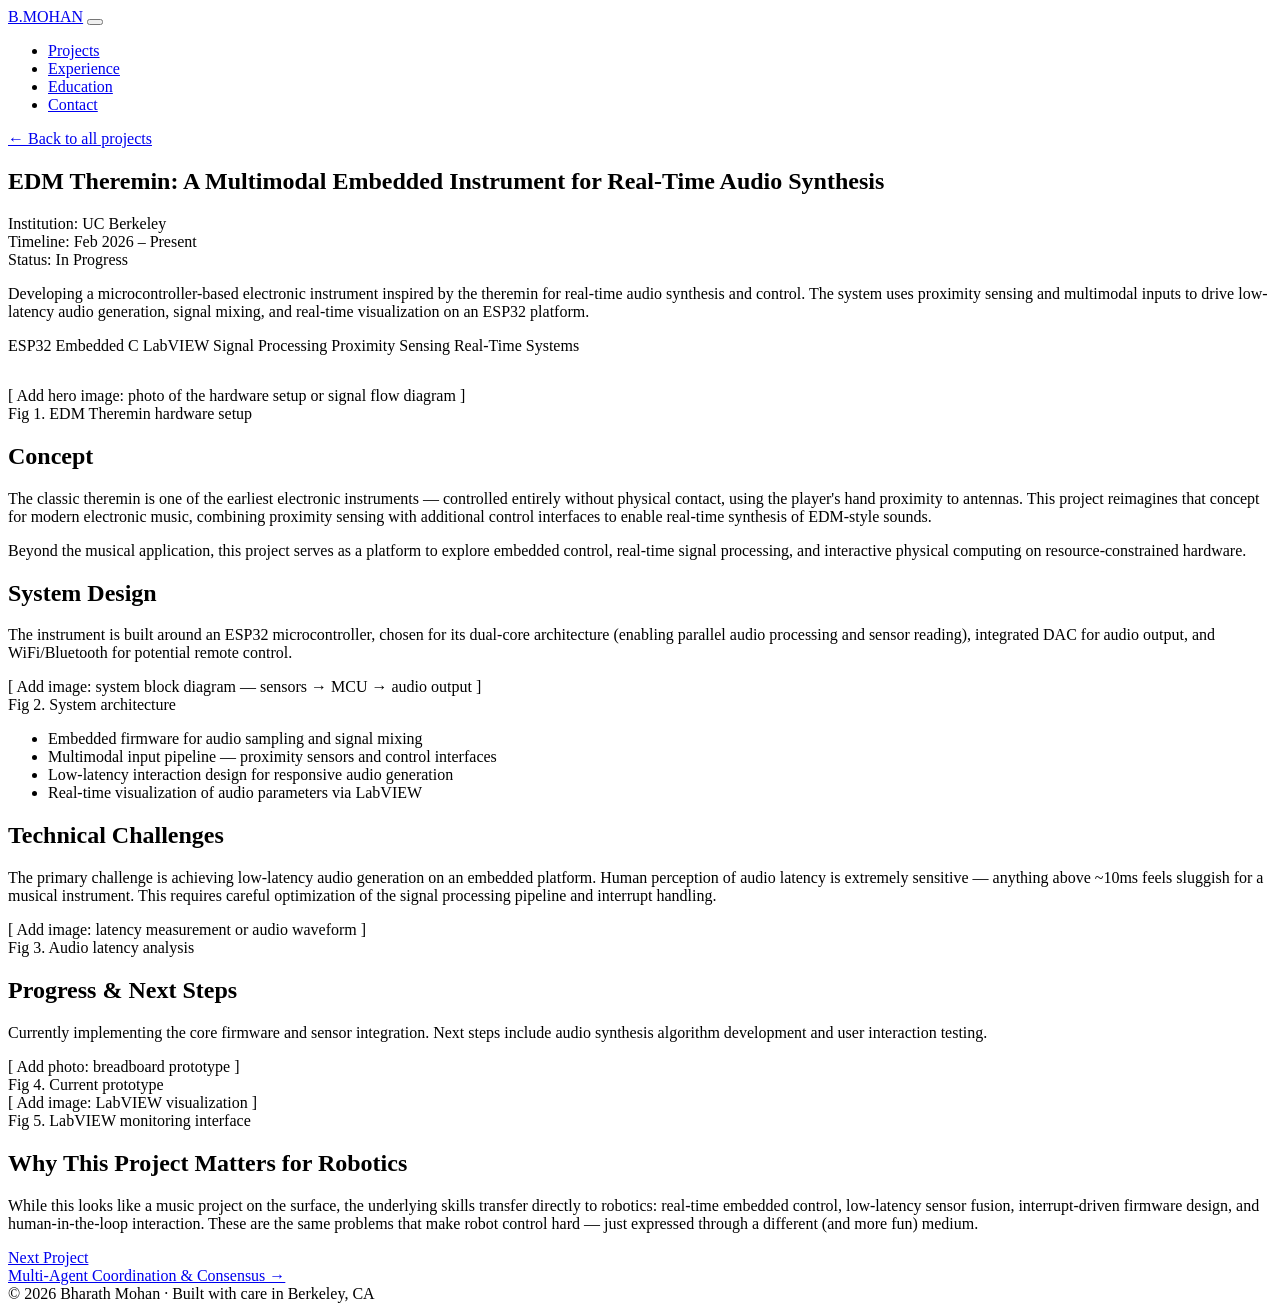
==== projects/edm-theremin.html @ 259ff369 "Rename edm-theremin.html to projects/edm-theremin.html" ====
<!DOCTYPE html>
<html lang="en">
<head>
    <meta charset="UTF-8">
    <meta name="viewport" content="width=device-width, initial-scale=1.0">
    <title>EDM Theremin — Bharath Mohan</title>
    <link href="https://fonts.googleapis.com/css2?family=DM+Sans:ital,opsz,wght@0,9..40,300;0,9..40,400;0,9..40,500;0,9..40,600;1,9..40,300;1,9..40,400&family=JetBrains+Mono:wght@300;400;500&family=Playfair+Display:ital,wght@0,700;0,800;1,700&display=swap" rel="stylesheet">
    <link rel="stylesheet" href="../style.css">
    <link rel="stylesheet" href="project-style.css">
</head>
<body>

<nav>
    <a href="../index.html" class="nav-logo">B.MOHAN</a>
    <button class="nav-toggle" onclick="document.querySelector('.nav-links').classList.toggle('open')" aria-label="Menu">
        <span></span><span></span><span></span>
    </button>
    <ul class="nav-links">
        <li><a href="../index.html#projects">Projects</a></li>
        <li><a href="../index.html#experience">Experience</a></li>
        <li><a href="../index.html#education">Education</a></li>
        <li><a href="../index.html#contact">Contact</a></li>
    </ul>
</nav>

<section class="project-hero">
    <a href="../index.html#projects" class="back-link">← Back to all projects</a>
    <h1>EDM Theremin: A Multimodal Embedded Instrument for Real-Time Audio Synthesis</h1>
    <div class="project-meta">
        <div class="meta-item"><span>Institution:</span> UC Berkeley</div>
        <div class="meta-item"><span>Timeline:</span> Feb 2026 – Present</div>
        <div class="meta-item"><span>Status:</span> In Progress</div>
    </div>
    <p class="project-intro">
        Developing a microcontroller-based electronic instrument inspired by the theremin 
        for real-time audio synthesis and control. The system uses proximity sensing and 
        multimodal inputs to drive low-latency audio generation, signal mixing, and 
        real-time visualization on an ESP32 platform.
    </p>

    <div class="tags" style="margin-bottom: 2rem;">
        <span class="tag">ESP32</span>
        <span class="tag">Embedded C</span>
        <span class="tag">LabVIEW</span>
        <span class="tag">Signal Processing</span>
        <span class="tag">Proximity Sensing</span>
        <span class="tag">Real-Time Systems</span>
    </div>

    <div class="image-placeholder hero-img">[ Add hero image: photo of the hardware setup or signal flow diagram ]</div>
    <div class="image-caption">Fig 1. EDM Theremin hardware setup</div>
</section>

<section class="project-content">

    <div class="content-section">
        <h2>Concept</h2>
        <p>
            The classic theremin is one of the earliest electronic instruments — controlled 
            entirely without physical contact, using the player's hand proximity to antennas. 
            This project reimagines that concept for modern electronic music, combining 
            proximity sensing with additional control interfaces to enable real-time synthesis 
            of EDM-style sounds.
        </p>
        <p>
            Beyond the musical application, this project serves as a platform to explore 
            embedded control, real-time signal processing, and interactive physical computing 
            on resource-constrained hardware.
        </p>
    </div>

    <div class="content-section">
        <h2>System Design</h2>
        <p>
            <!-- Placeholder for detailed system description -->
            The instrument is built around an ESP32 microcontroller, chosen for its dual-core 
            architecture (enabling parallel audio processing and sensor reading), integrated 
            DAC for audio output, and WiFi/Bluetooth for potential remote control.
        </p>
        <div class="image-placeholder inline-img">[ Add image: system block diagram — sensors → MCU → audio output ]</div>
        <div class="image-caption">Fig 2. System architecture</div>
        <ul>
            <li>Embedded firmware for audio sampling and signal mixing</li>
            <li>Multimodal input pipeline — proximity sensors and control interfaces</li>
            <li>Low-latency interaction design for responsive audio generation</li>
            <li>Real-time visualization of audio parameters via LabVIEW</li>
        </ul>
    </div>

    <div class="content-section">
        <h2>Technical Challenges</h2>
        <p>
            <!-- Placeholder — add detail as project progresses -->
            The primary challenge is achieving low-latency audio generation on an embedded 
            platform. Human perception of audio latency is extremely sensitive — anything 
            above ~10ms feels sluggish for a musical instrument. This requires careful 
            optimization of the signal processing pipeline and interrupt handling.
        </p>
        <div class="image-placeholder inline-img">[ Add image: latency measurement or audio waveform ]</div>
        <div class="image-caption">Fig 3. Audio latency analysis</div>
    </div>

    <div class="content-section">
        <h2>Progress & Next Steps</h2>
        <p>
            <!-- Placeholder — update as project develops -->
            Currently implementing the core firmware and sensor integration. Next steps include 
            audio synthesis algorithm development and user interaction testing.
        </p>
        <div class="image-row">
            <div>
                <div class="image-placeholder small-img">[ Add photo: breadboard prototype ]</div>
                <div class="image-caption">Fig 4. Current prototype</div>
            </div>
            <div>
                <div class="image-placeholder small-img">[ Add image: LabVIEW visualization ]</div>
                <div class="image-caption">Fig 5. LabVIEW monitoring interface</div>
            </div>
        </div>
    </div>

    <div class="content-section">
        <h2>Why This Project Matters for Robotics</h2>
        <p>
            While this looks like a music project on the surface, the underlying skills 
            transfer directly to robotics: real-time embedded control, low-latency sensor 
            fusion, interrupt-driven firmware design, and human-in-the-loop interaction. 
            These are the same problems that make robot control hard — just expressed 
            through a different (and more fun) medium.
        </p>
    </div>

</section>

<div class="next-project">
    <a href="multi-agent.html">
        <div class="next-label">Next Project</div>
        <div class="next-title">Multi-Agent Coordination & Consensus →</div>
    </a>
</div>

<footer>
    © 2026 Bharath Mohan · Built with care in Berkeley, CA
</footer>

<script>
    const reveals = document.querySelectorAll('.reveal');
    const observer = new IntersectionObserver((entries) => {
        entries.forEach((entry, i) => {
            if (entry.isIntersecting) {
                setTimeout(() => entry.target.classList.add('visible'), i * 80);
                observer.unobserve(entry.target);
            }
        });
    }, { threshold: 0.1, rootMargin: '0px 0px -40px 0px' });
    reveals.forEach(el => observer.observe(el));
</script>

</body>
</html>
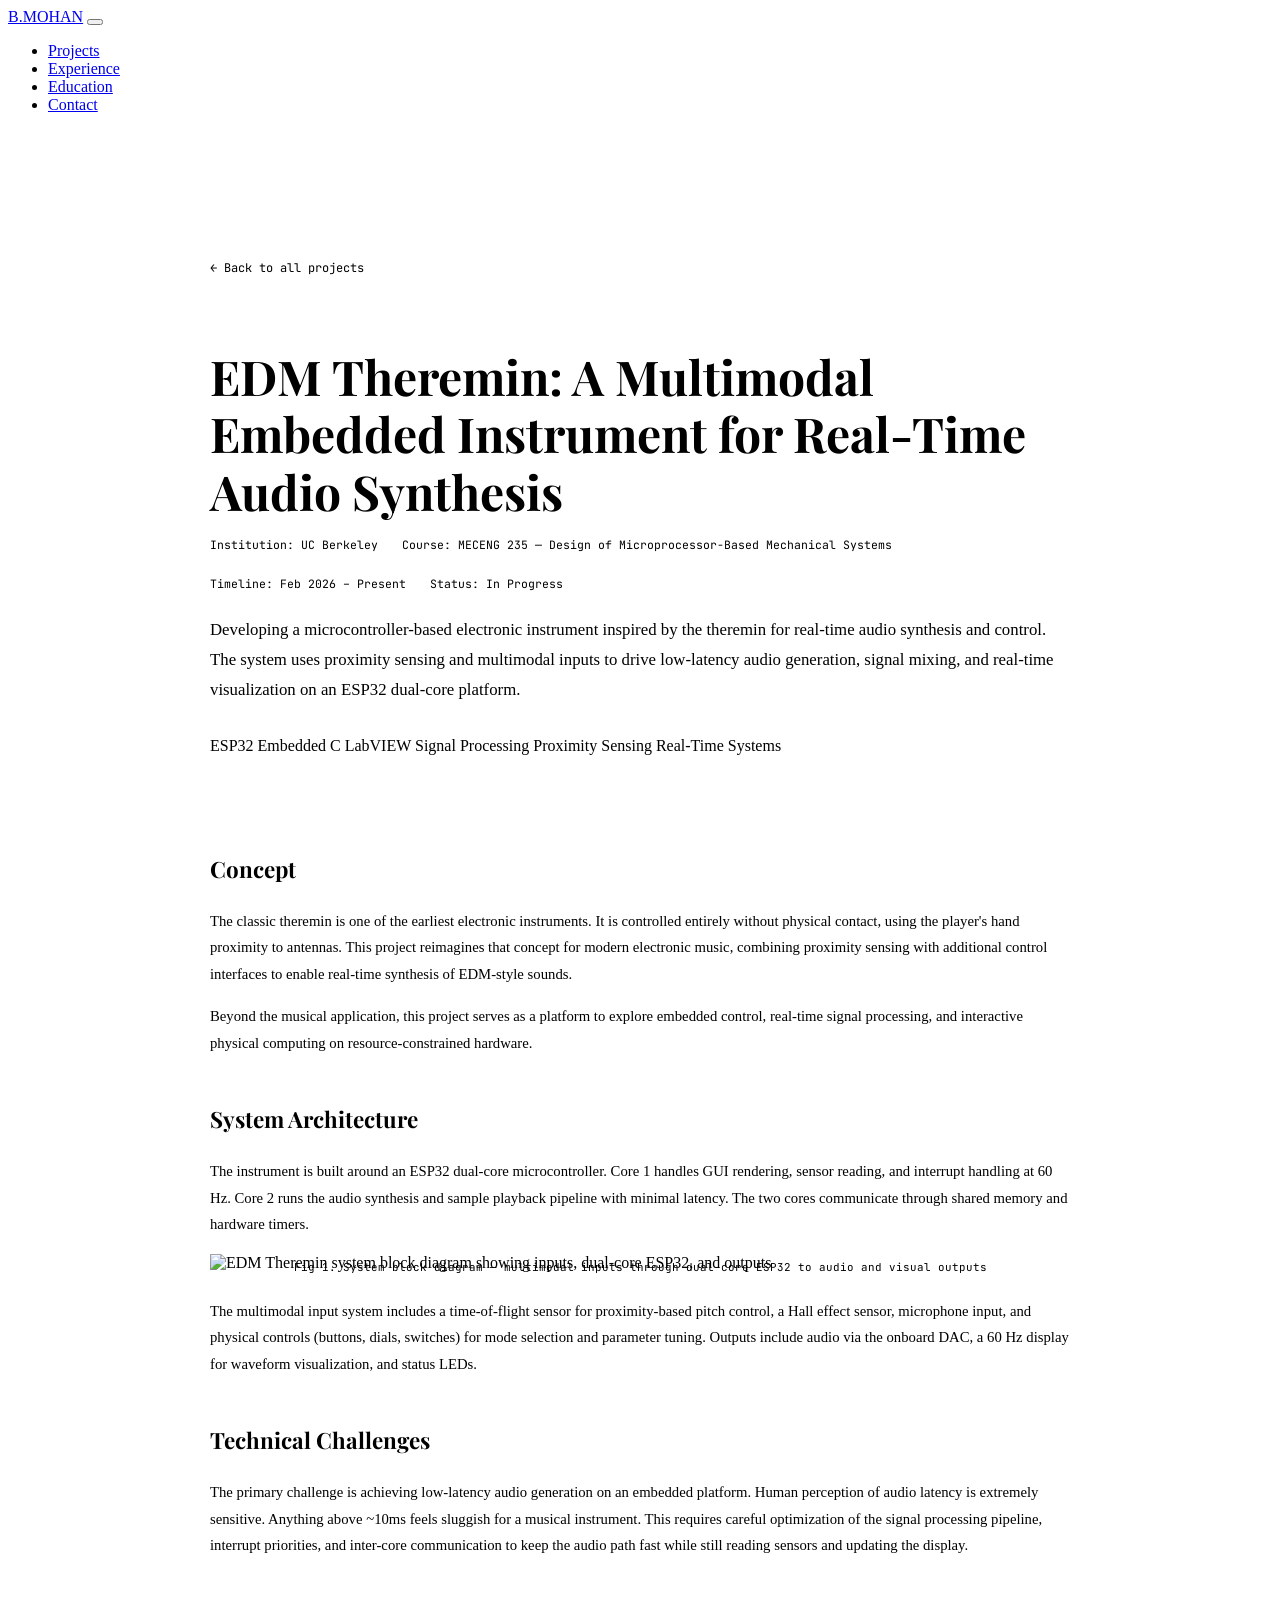
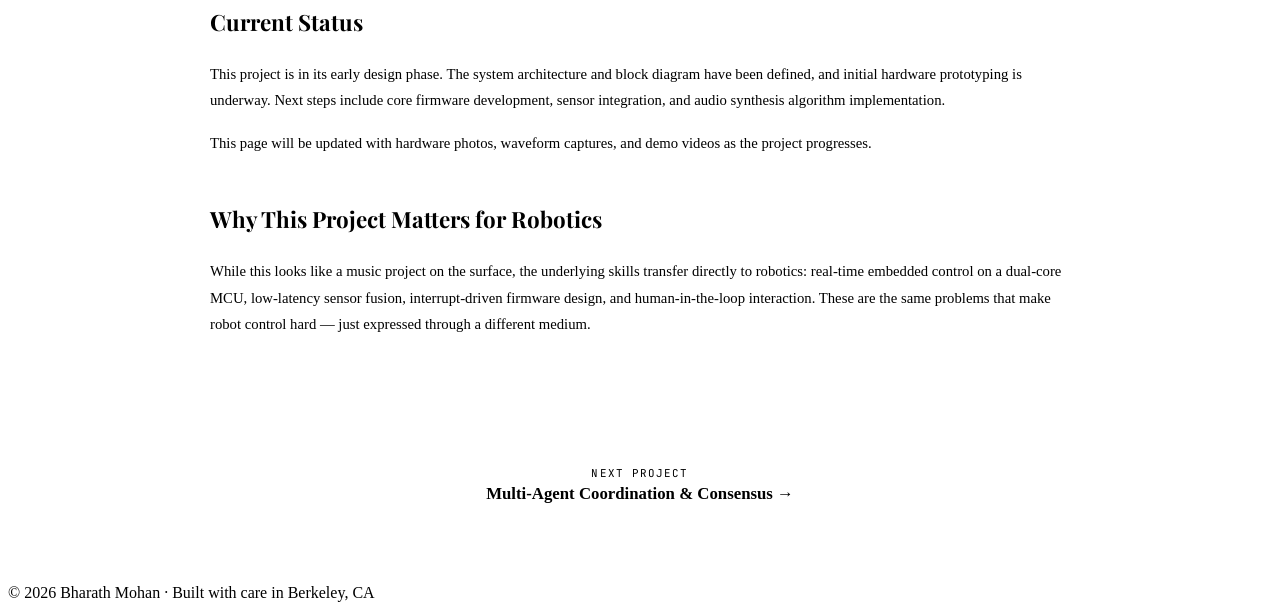
==== commit edc43c02: "Fix grammatical issues in EDM theremin project description" ====
--- a/projects/edm-theremin.html
+++ b/projects/edm-theremin.html
@@ -28,6 +28,7 @@
     <h1>EDM Theremin: A Multimodal Embedded Instrument for Real-Time Audio Synthesis</h1>
     <div class="project-meta">
         <div class="meta-item"><span>Institution:</span> UC Berkeley</div>
+        <div class="meta-item"><span>Course:</span> MECENG 235 — Design of Microprocessor-Based Mechanical Systems</div>
         <div class="meta-item"><span>Timeline:</span> Feb 2026 – Present</div>
         <div class="meta-item"><span>Status:</span> In Progress</div>
     </div>
@@ -35,7 +36,7 @@
         Developing a microcontroller-based electronic instrument inspired by the theremin 
         for real-time audio synthesis and control. The system uses proximity sensing and 
         multimodal inputs to drive low-latency audio generation, signal mixing, and 
-        real-time visualization on an ESP32 platform.
+        real-time visualization on an ESP32 dual-core platform.
     </p>
 
     <div class="tags" style="margin-bottom: 2rem;">
@@ -46,9 +47,6 @@
         <span class="tag">Proximity Sensing</span>
         <span class="tag">Real-Time Systems</span>
     </div>
-
-    <div class="image-placeholder hero-img">[ Add hero image: photo of the hardware setup or signal flow diagram ]</div>
-    <div class="image-caption">Fig 1. EDM Theremin hardware setup</div>
 </section>
 
 <section class="project-content">
@@ -56,7 +54,7 @@
     <div class="content-section">
         <h2>Concept</h2>
         <p>
-            The classic theremin is one of the earliest electronic instruments — controlled 
+            The classic theremin is one of the earliest electronic instruments. It is controlled 
             entirely without physical contact, using the player's hand proximity to antennas. 
             This project reimagines that concept for modern electronic music, combining 
             proximity sensing with additional control interfaces to enable real-time synthesis 
@@ -70,63 +68,57 @@
     </div>
 
     <div class="content-section">
-        <h2>System Design</h2>
+        <h2>System Architecture</h2>
         <p>
-            <!-- Placeholder for detailed system description -->
-            The instrument is built around an ESP32 microcontroller, chosen for its dual-core 
-            architecture (enabling parallel audio processing and sensor reading), integrated 
-            DAC for audio output, and WiFi/Bluetooth for potential remote control.
+            The instrument is built around an ESP32 dual-core microcontroller. Core 1 handles 
+            GUI rendering, sensor reading, and interrupt handling at 60 Hz. Core 2 runs the 
+            audio synthesis and sample playback pipeline with minimal latency. The two cores 
+            communicate through shared memory and hardware timers.
         </p>
-        <div class="image-placeholder inline-img">[ Add image: system block diagram — sensors → MCU → audio output ]</div>
-        <div class="image-caption">Fig 2. System architecture</div>
-        <ul>
-            <li>Embedded firmware for audio sampling and signal mixing</li>
-            <li>Multimodal input pipeline — proximity sensors and control interfaces</li>
-            <li>Low-latency interaction design for responsive audio generation</li>
-            <li>Real-time visualization of audio parameters via LabVIEW</li>
-        </ul>
+        <img src="../images/theremin-block-diagram.svg" alt="EDM Theremin system block diagram showing inputs, dual-core ESP32, and outputs">
+        <div class="image-caption">Fig 1. System block diagram — multimodal inputs through dual-core ESP32 to audio and visual outputs</div>
+        <p>
+            The multimodal input system includes a time-of-flight sensor for proximity-based 
+            pitch control, a Hall effect sensor, microphone input, and physical controls 
+            (buttons, dials, switches) for mode selection and parameter tuning. Outputs include 
+            audio via the onboard DAC, a 60 Hz display for waveform visualization, and status LEDs.
+        </p>
     </div>
 
     <div class="content-section">
         <h2>Technical Challenges</h2>
         <p>
-            <!-- Placeholder — add detail as project progresses -->
             The primary challenge is achieving low-latency audio generation on an embedded 
-            platform. Human perception of audio latency is extremely sensitive — anything 
+            platform. Human perception of audio latency is extremely sensitive. Anything 
             above ~10ms feels sluggish for a musical instrument. This requires careful 
-            optimization of the signal processing pipeline and interrupt handling.
+            optimization of the signal processing pipeline, interrupt priorities, and 
+            inter-core communication to keep the audio path fast while still reading sensors 
+            and updating the display.
         </p>
-        <div class="image-placeholder inline-img">[ Add image: latency measurement or audio waveform ]</div>
-        <div class="image-caption">Fig 3. Audio latency analysis</div>
     </div>
 
     <div class="content-section">
-        <h2>Progress & Next Steps</h2>
+        <h2>Current Status</h2>
         <p>
-            <!-- Placeholder — update as project develops -->
-            Currently implementing the core firmware and sensor integration. Next steps include 
-            audio synthesis algorithm development and user interaction testing.
+            This project is in its early design phase. The system architecture and block 
+            diagram have been defined, and initial hardware prototyping is underway. Next 
+            steps include core firmware development, sensor integration, and audio synthesis 
+            algorithm implementation.
         </p>
-        <div class="image-row">
-            <div>
-                <div class="image-placeholder small-img">[ Add photo: breadboard prototype ]</div>
-                <div class="image-caption">Fig 4. Current prototype</div>
-            </div>
-            <div>
-                <div class="image-placeholder small-img">[ Add image: LabVIEW visualization ]</div>
-                <div class="image-caption">Fig 5. LabVIEW monitoring interface</div>
-            </div>
-        </div>
+        <p>
+            This page will be updated with hardware photos, waveform captures, and demo 
+            videos as the project progresses.
+        </p>
     </div>
 
     <div class="content-section">
         <h2>Why This Project Matters for Robotics</h2>
         <p>
             While this looks like a music project on the surface, the underlying skills 
-            transfer directly to robotics: real-time embedded control, low-latency sensor 
-            fusion, interrupt-driven firmware design, and human-in-the-loop interaction. 
-            These are the same problems that make robot control hard — just expressed 
-            through a different (and more fun) medium.
+            transfer directly to robotics: real-time embedded control on a dual-core MCU, 
+            low-latency sensor fusion, interrupt-driven firmware design, and human-in-the-loop 
+            interaction. These are the same problems that make robot control hard — just 
+            expressed through a different medium.
         </p>
     </div>
 
--- a/projects/project-style.css
+++ b/projects/project-style.css
@@ -0,0 +1,221 @@
+/* ===== PROJECT PAGE SHARED STYLES ===== */
+
+.project-hero {
+    max-width: 860px;
+    margin: 0 auto;
+    padding: 8rem 2rem 3rem;
+}
+
+.back-link {
+    font-family: 'JetBrains Mono', monospace;
+    font-size: 0.75rem;
+    color: var(--text-muted);
+    text-decoration: none;
+    display: inline-flex;
+    align-items: center;
+    gap: 0.4rem;
+    margin-bottom: 2rem;
+    transition: color 0.2s;
+}
+
+.back-link:hover { color: var(--accent); }
+
+.project-hero h1 {
+    font-family: 'Playfair Display', serif;
+    font-size: clamp(2rem, 4.5vw, 3rem);
+    font-weight: 700;
+    line-height: 1.2;
+    margin-bottom: 1rem;
+}
+
+.project-meta {
+    display: flex;
+    gap: 1.5rem;
+    flex-wrap: wrap;
+    margin-bottom: 1.5rem;
+}
+
+.meta-item {
+    font-family: 'JetBrains Mono', monospace;
+    font-size: 0.72rem;
+    color: var(--text-muted);
+}
+
+.meta-item span { color: var(--accent); }
+
+.project-intro {
+    font-size: 1.05rem;
+    color: var(--text-secondary);
+    line-height: 1.8;
+    margin-bottom: 2rem;
+}
+
+.key-results {
+    background: var(--bg-card);
+    border: 1px solid var(--border);
+    border-radius: 12px;
+    padding: 1.75rem 2rem;
+    margin-bottom: 2rem;
+}
+
+.key-results h3 {
+    font-family: 'JetBrains Mono', monospace;
+    font-size: 0.72rem;
+    letter-spacing: 0.15em;
+    text-transform: uppercase;
+    color: var(--accent);
+    margin-bottom: 1rem;
+}
+
+.results-grid {
+    display: grid;
+    grid-template-columns: repeat(auto-fill, minmax(200px, 1fr));
+    gap: 1.25rem;
+}
+
+.result-item .number {
+    font-family: 'Playfair Display', serif;
+    font-size: 1.8rem;
+    font-weight: 700;
+    color: var(--warm);
+    line-height: 1.2;
+}
+
+.result-item .label {
+    font-size: 0.82rem;
+    color: var(--text-secondary);
+    margin-top: 0.2rem;
+}
+
+/* CONTENT SECTIONS */
+.project-content {
+    max-width: 860px;
+    margin: 0 auto;
+    padding: 0 2rem 4rem;
+}
+
+.content-section {
+    margin-bottom: 3rem;
+}
+
+.content-section h2 {
+    font-family: 'Playfair Display', serif;
+    font-size: 1.4rem;
+    font-weight: 700;
+    margin-bottom: 1rem;
+    padding-bottom: 0.5rem;
+    border-bottom: 1px solid var(--border);
+}
+
+.content-section p {
+    font-size: 0.92rem;
+    color: var(--text-secondary);
+    line-height: 1.8;
+    margin-bottom: 1rem;
+}
+
+.content-section ul {
+    list-style: none;
+    margin-bottom: 1rem;
+}
+
+.content-section li {
+    font-size: 0.9rem;
+    color: var(--text-secondary);
+    line-height: 1.7;
+    padding: 0.3rem 0 0.3rem 1.2rem;
+    position: relative;
+}
+
+.content-section li::before {
+    content: '→';
+    position: absolute;
+    left: 0;
+    color: var(--accent);
+    font-size: 0.8rem;
+}
+
+/* IMAGE PLACEHOLDERS */
+.image-placeholder {
+    width: 100%;
+    background: linear-gradient(135deg, var(--tag-bg), var(--bg));
+    border: 1px dashed var(--border-accent);
+    border-radius: 10px;
+    display: flex;
+    align-items: center;
+    justify-content: center;
+    font-family: 'JetBrains Mono', monospace;
+    font-size: 0.75rem;
+    color: var(--text-muted);
+    margin: 1.5rem 0;
+}
+
+.image-placeholder.hero-img { height: 360px; }
+.image-placeholder.inline-img { height: 280px; }
+.image-placeholder.small-img { height: 200px; }
+
+.image-caption {
+    font-family: 'JetBrains Mono', monospace;
+    font-size: 0.68rem;
+    color: var(--text-muted);
+    text-align: center;
+    margin-top: -0.75rem;
+    margin-bottom: 1.5rem;
+}
+
+.image-row {
+    display: grid;
+    grid-template-columns: 1fr 1fr;
+    gap: 1rem;
+    margin: 1.5rem 0;
+}
+
+.image-row img {
+    width: 100%;
+    height: auto;
+    border-radius: 10px;
+    object-fit: contain;
+}
+
+/* NEXT PROJECT NAVIGATION */
+.next-project {
+    max-width: 860px;
+    margin: 0 auto;
+    padding: 0 2rem 4rem;
+    text-align: center;
+}
+
+.next-project a {
+    display: inline-block;
+    padding: 1rem 2rem;
+    background: var(--bg-card);
+    border: 1px solid var(--border);
+    border-radius: 10px;
+    text-decoration: none;
+    color: var(--text);
+    transition: all 0.3s ease;
+}
+
+.next-project a:hover { border-color: var(--accent-dim); transform: translateY(-2px); }
+
+.next-label {
+    font-family: 'JetBrains Mono', monospace;
+    font-size: 0.68rem;
+    color: var(--text-muted);
+    letter-spacing: 0.1em;
+    text-transform: uppercase;
+}
+
+.next-title {
+    font-size: 1.05rem;
+    font-weight: 600;
+    margin-top: 0.3rem;
+}
+
+/* RESPONSIVE */
+@media (max-width: 768px) {
+    .project-hero { padding: 6rem 1.25rem 2rem; }
+    .project-content { padding: 0 1.25rem 3rem; }
+    .image-row { grid-template-columns: 1fr; }
+    .results-grid { grid-template-columns: 1fr 1fr; }
+}
